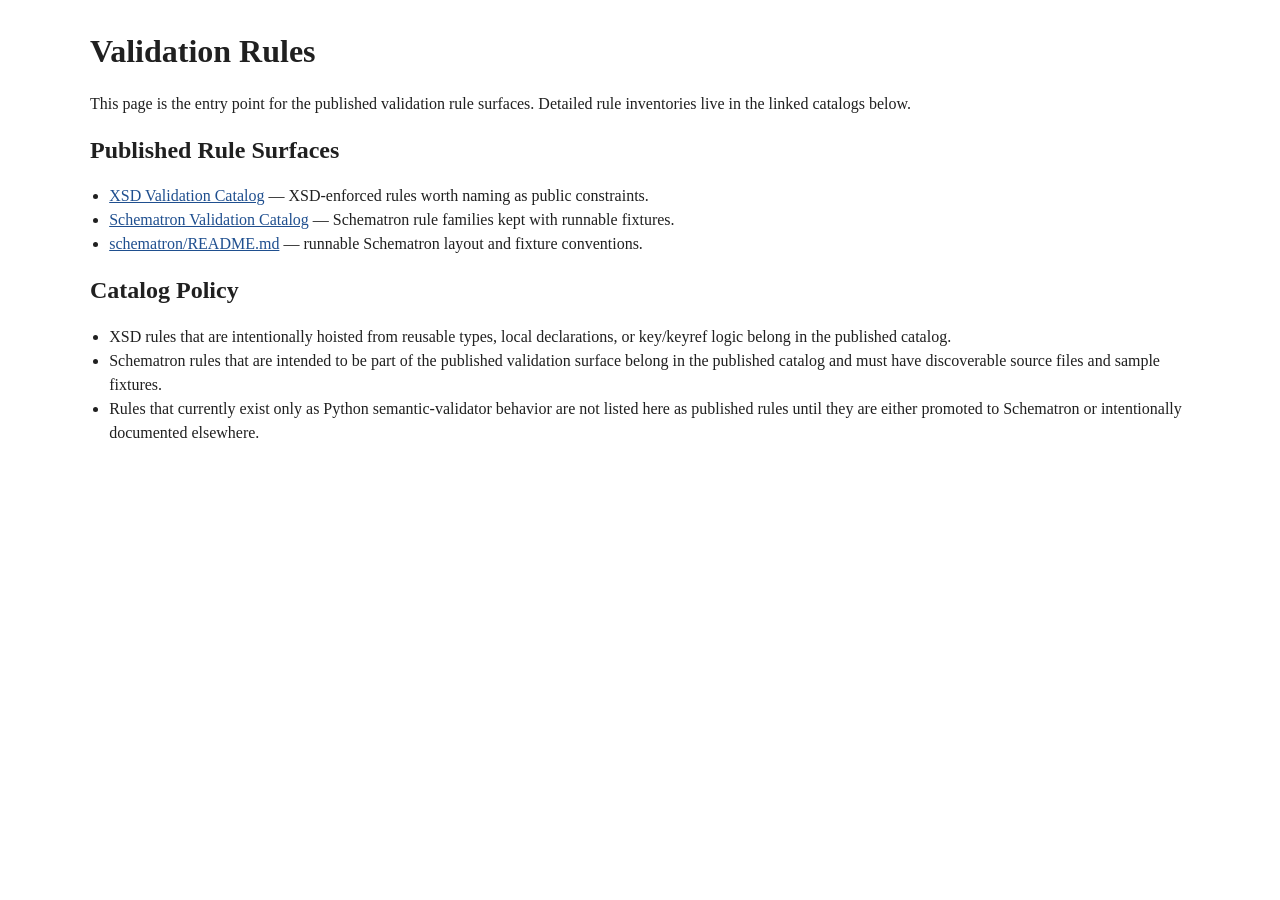
==== docs/validation/index.html @ 8de15cd1 "feat(schematron): add Schematron rule layer with fixtures and HTML catalog" ====
<!DOCTYPE html>
<html lang="en">
<head>
  <meta charset="utf-8">
  <meta name="viewport" content="width=device-width, initial-scale=1">
  <title>Validation Rules</title>
  <link rel="stylesheet" href="assets/catalog.css">
</head>
<body>
  <h1>Validation Rules</h1>

  <p>This page is the entry point for the published validation rule surfaces. Detailed rule inventories live in the linked catalogs below.</p>

  <h2>Published Rule Surfaces</h2>

  <ul>
    <li><a href="xsd-catalog.html">XSD Validation Catalog</a> — XSD-enforced rules worth naming as public constraints.</li>
    <li><a href="schematron-catalog.html">Schematron Validation Catalog</a> — Schematron rule families kept with runnable fixtures.</li>
    <li><a href="../../schematron/README.md">schematron/README.md</a> — runnable Schematron layout and fixture conventions.</li>
  </ul>

  <h2>Catalog Policy</h2>

  <ul>
    <li>XSD rules that are intentionally hoisted from reusable types, local declarations, or key/keyref logic belong in the published catalog.</li>
    <li>Schematron rules that are intended to be part of the published validation surface belong in the published catalog and must have discoverable source files and sample fixtures.</li>
    <li>Rules that currently exist only as Python semantic-validator behavior are not listed here as published rules until they are either promoted to Schematron or intentionally documented elsewhere.</li>
  </ul>
</body>
</html>
---- docs/validation/assets/catalog.css ----
body {
  margin: 2rem auto;
  max-width: 1100px;
  padding: 0 1rem 3rem;
  font-family: Georgia, "Times New Roman", serif;
  line-height: 1.5;
  color: #202020;
  background: #ffffff;
}

h1,
h2 {
  line-height: 1.2;
}

table {
  width: 100%;
  border-collapse: collapse;
  margin: 1rem 0 1.5rem;
}

th,
td {
  padding: 0.7rem 0.8rem;
  border: 1px solid #cfcfcf;
  text-align: left;
  vertical-align: top;
}

th {
  background: #f4f4f4;
}

code {
  font-family: Consolas, "Courier New", monospace;
  font-size: 0.95em;
}

ul {
  padding-left: 1.2rem;
}

a {
  color: #1f4f8f;
}
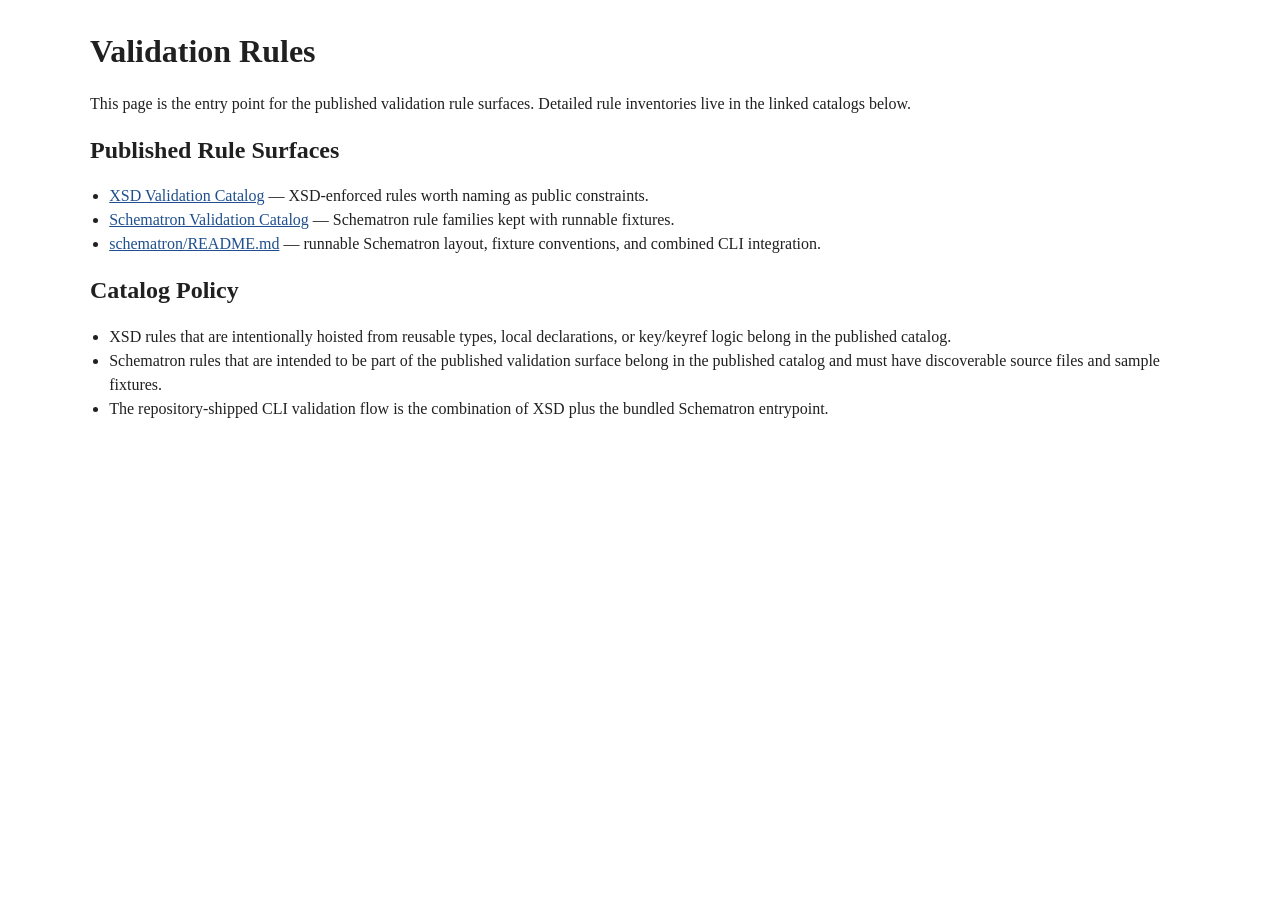
==== commit 15ba57c3: "docs: update validation commands" ====
--- a/docs/validation/index.html
+++ b/docs/validation/index.html
@@ -16,7 +16,7 @@
   <ul>
     <li><a href="xsd-catalog.html">XSD Validation Catalog</a> — XSD-enforced rules worth naming as public constraints.</li>
     <li><a href="schematron-catalog.html">Schematron Validation Catalog</a> — Schematron rule families kept with runnable fixtures.</li>
-    <li><a href="../../schematron/README.md">schematron/README.md</a> — runnable Schematron layout and fixture conventions.</li>
+    <li><a href="../../schematron/README.md">schematron/README.md</a> — runnable Schematron layout, fixture conventions, and combined CLI integration.</li>
   </ul>
 
   <h2>Catalog Policy</h2>
@@ -24,7 +24,7 @@
   <ul>
     <li>XSD rules that are intentionally hoisted from reusable types, local declarations, or key/keyref logic belong in the published catalog.</li>
     <li>Schematron rules that are intended to be part of the published validation surface belong in the published catalog and must have discoverable source files and sample fixtures.</li>
-    <li>Rules that currently exist only as Python semantic-validator behavior are not listed here as published rules until they are either promoted to Schematron or intentionally documented elsewhere.</li>
+    <li>The repository-shipped CLI validation flow is the combination of XSD plus the bundled Schematron entrypoint.</li>
   </ul>
 </body>
 </html>
